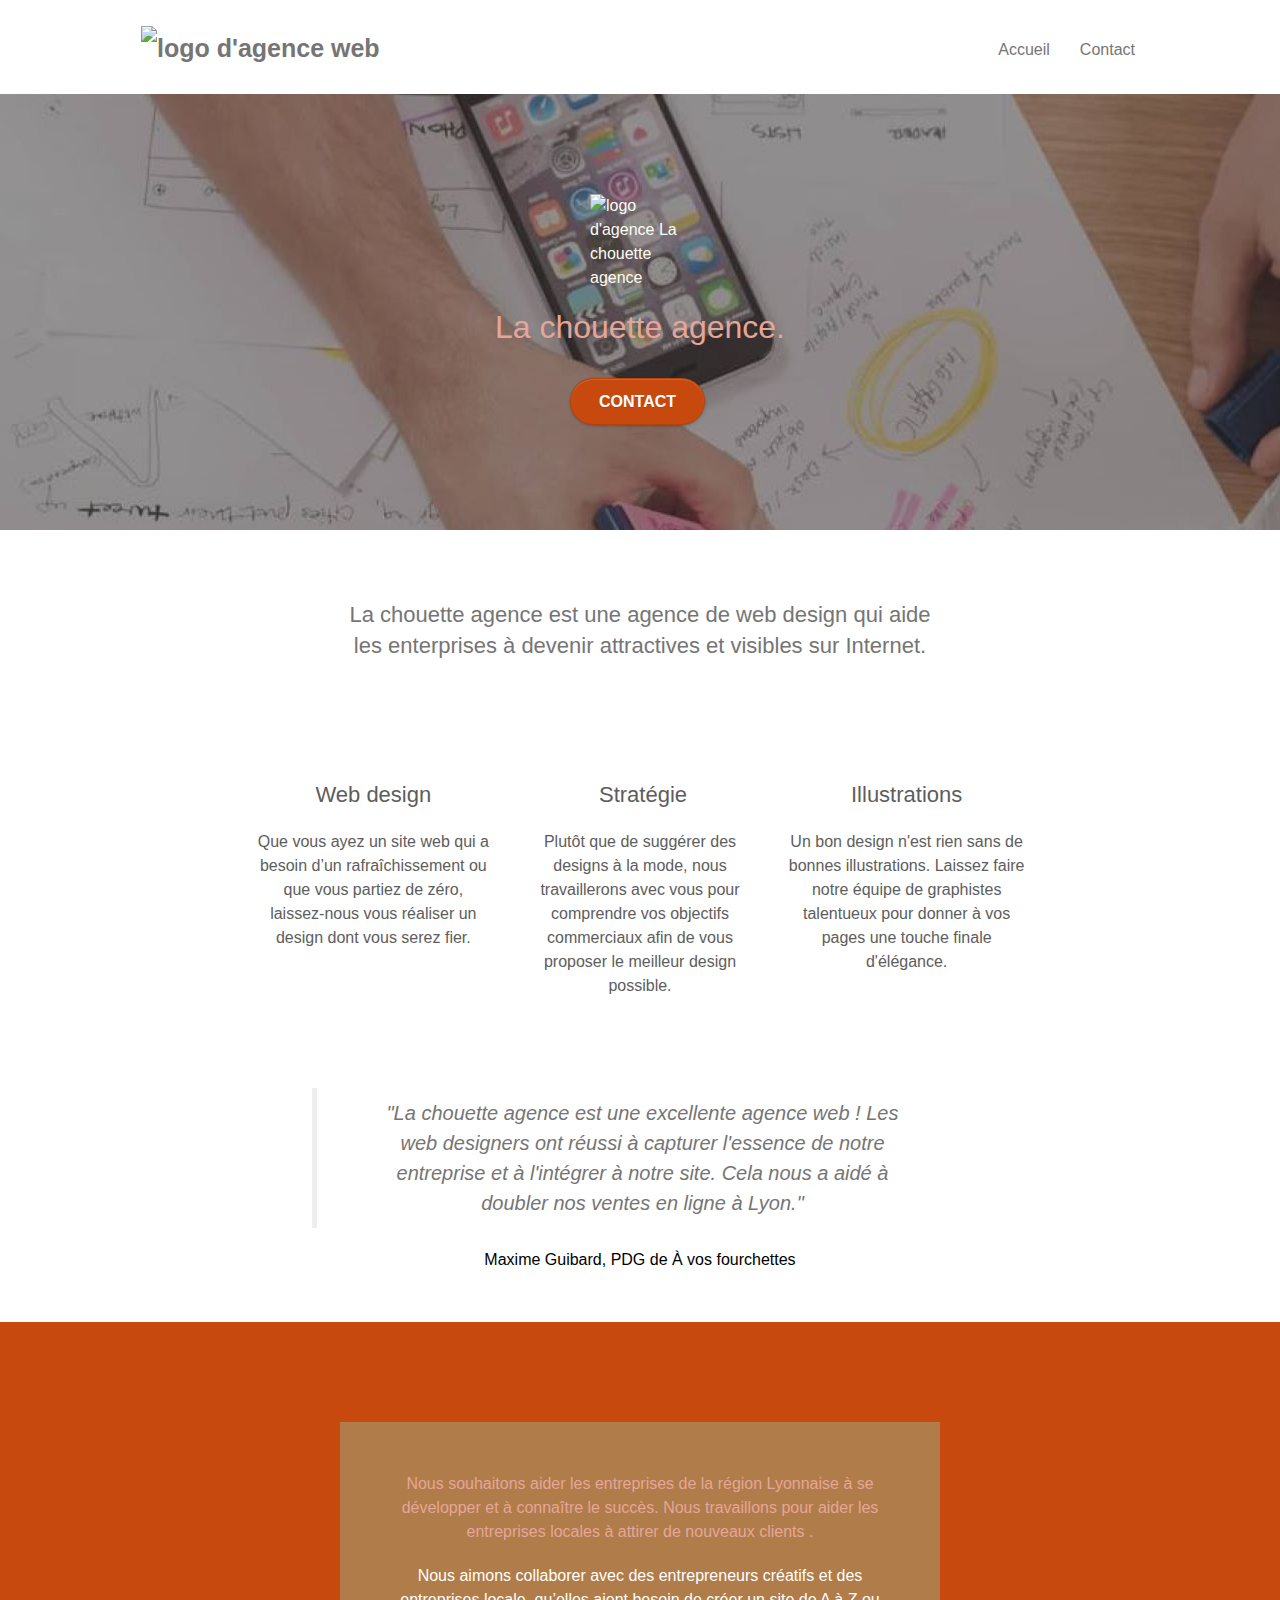
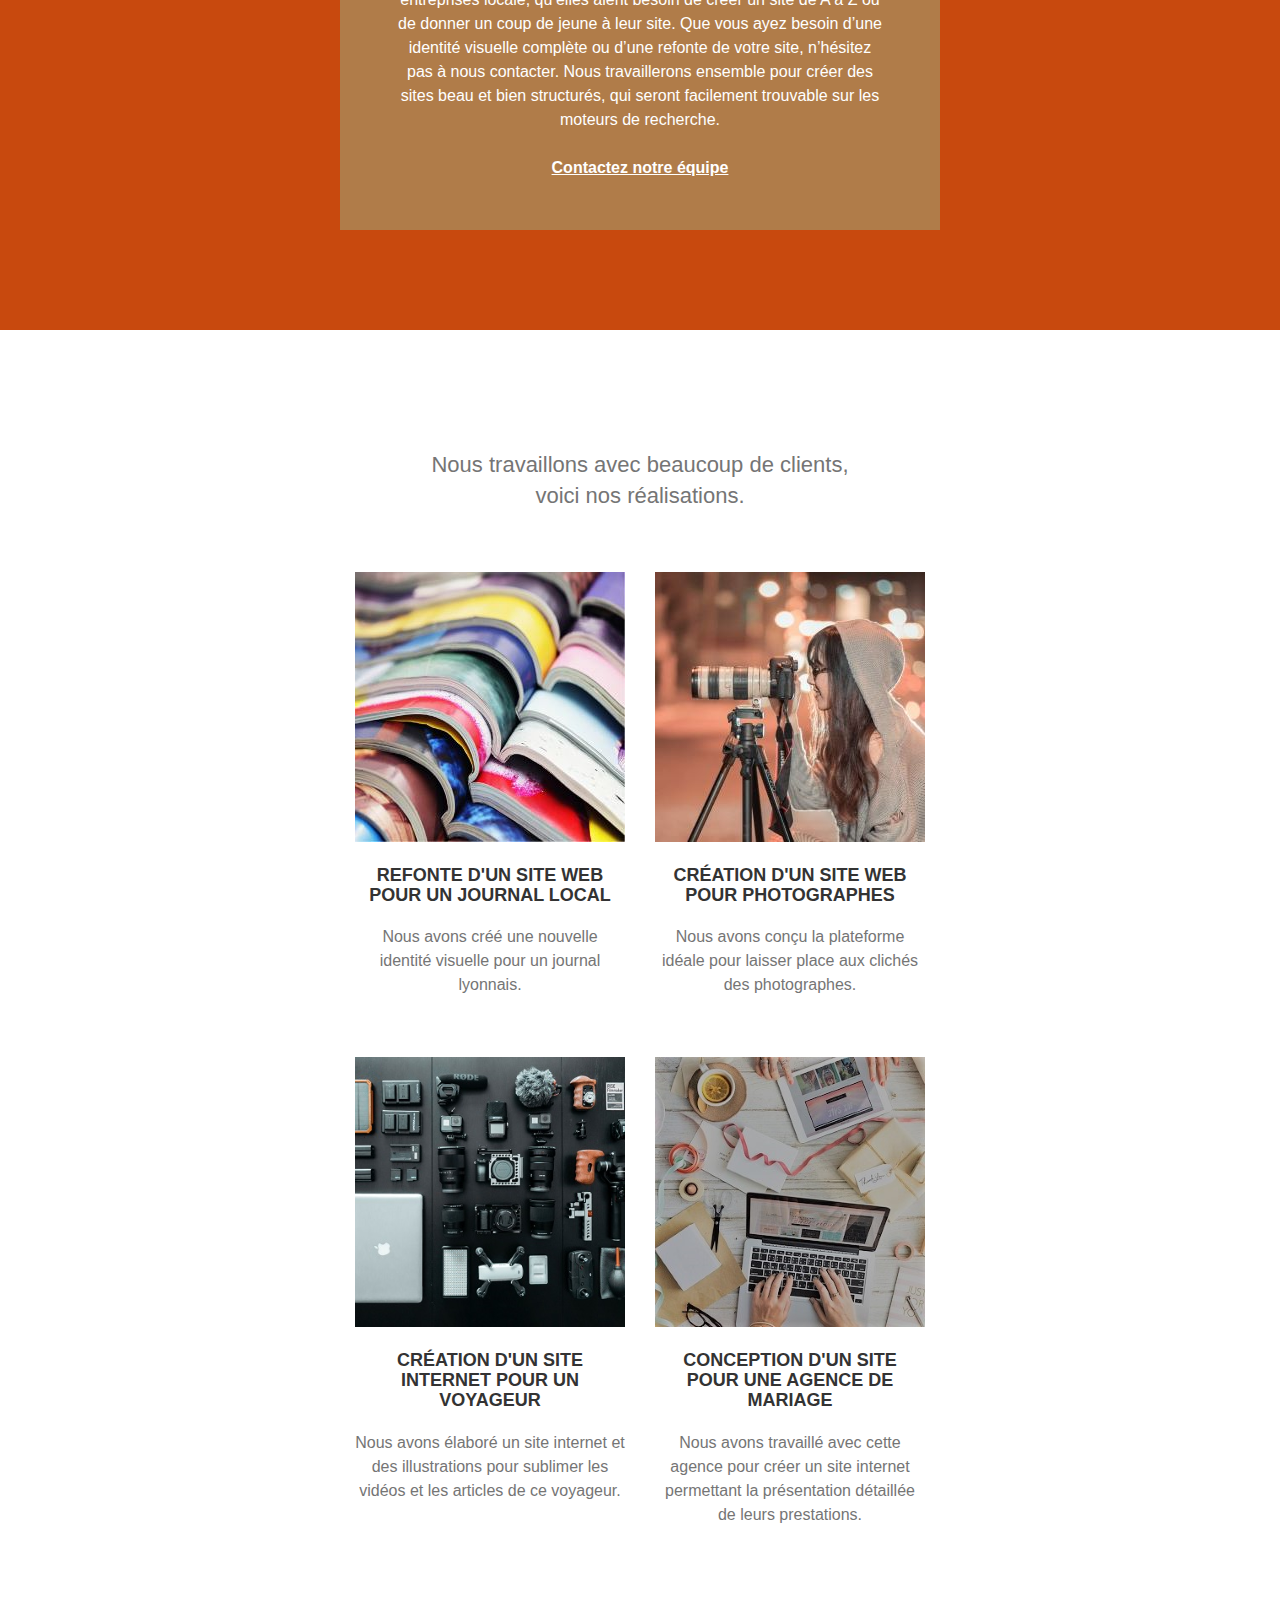
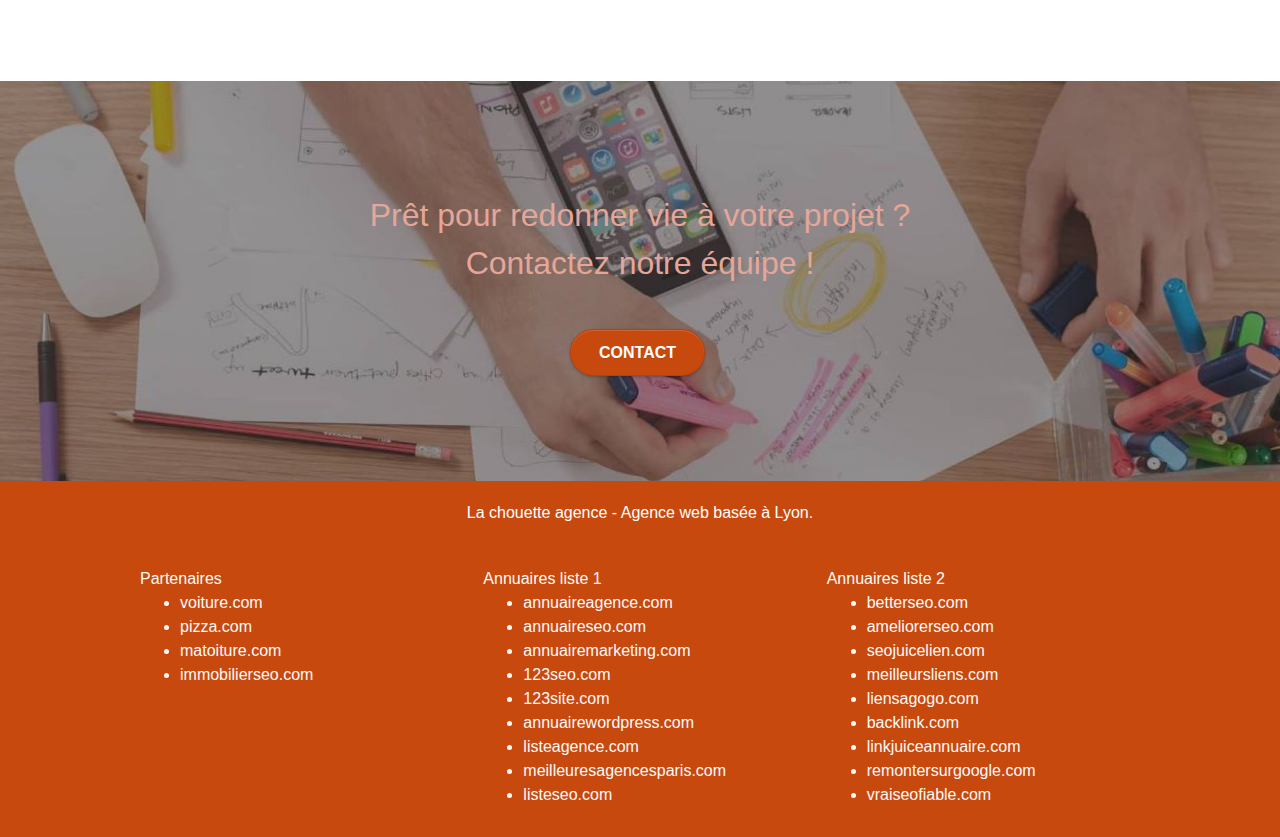
==== index.html @ 0abac4f8 "after modifications" ====
<!doctype html>
<html lang="fr">
<head>
    <meta charset="utf-8">
	<title>Agence web basée à Lyon - La chouette agence.</title>
    <meta name="description" content="La chouette agenceest une agence de web design qui aide les entreprises à devenir attractives et visibles sur Internet.">
	<meta name="robots" content="index,follow"> 
    <meta name="viewport" content="width=device-width, initial-scale=1.0, viewport-fit=cover">
    <link rel="shortcut icon" type="image/png" href="favicon.jpg">
    
	<link rel="stylesheet" type="text/css" href="./css/bootstrap.min.css">
	<link rel="stylesheet" type="text/css" href="style.css">
	<link rel="stylesheet" type="text/css" href="./css/font-awesome.min.css">
	<link rel="stylesheet" type="text/css" href="./css/et-line.min.css">
	
    
	

    <title>La chouette agence - Agence web basée à Lyon.</title>

    
<!-- Analytics -->
 
<!-- Analytics END -->
    
</head>
<body>
<!-- Principal conteneur -->
<div class="page-container">
    
<!-- bloc-0 -->
<div class="bloc bgc-white l-bloc " id="bloc-0">
	<header class="container bloc-sm">
		<nav class="navbar row">
			<div class="navbar-header">
								<a class="navbar-brand" href="index.html"><img src="img/la-chouette-agence.png" alt="logo d'agence web" height="40" /></a>
								<button id="nav-toggle" type="button" class="ui-navbar-toggle navbar-toggle" data-toggle="collapse" data-target=".navbar-1">
					<span class="sr-only">Toggle navigation</span><span class="icon-bar"></span><span class="icon-bar"></span><span class="icon-bar"></span>
				</button>
			</div>
			<div class="collapse navbar-collapse navbar-1 special-dropdown-nav">
				<ul class="site-navigation nav navbar-nav">
					<li>
						<a href="index.html">Accueil</a>
					</li>
					<li>
					</li>
					<li>
						<a href="contact.html">Contact </a>
					</li>
				</ul>
			</div>
		</nav>
	</header>
</div>
<!-- bloc-0 END -->

<!-- bloc-1-presentation -->
<main>
<section class="bloc bgc-dark-slate-blue bg-banniere d-bloc bg-t-edge bloc-bg-texture texture-paper b-parallax" id="bloc-1-hero">
	<div class="container bloc-lg">
		<div class="row tight-width-whitespace">
			<div class="col-sm-12">
				<img src="img/logo.png" class="center-block image-resize-mode" width="100" alt=" logo d'agence La chouette agence" />
				<h1 class="text-center hero-bloc-text tc-white ">
					La chouette agence.
				</h1>
				<div class="text-center">
					<a href="contact.html" class="btn btn-lg btn-clean btn-rd cta-hero btn-atomic-tangerine" id="cta-hero">Contact</a>
				</div>
			</div>
		</div>
	</div>
</section>
<!-- bloc-1-presentation END -->

<!-- bloc-2-services -->
<section class="bloc bgc-white l-bloc" id="bloc-2-services">
	<div class="container bloc-md">
		<div class="row">
			<div class="col-sm-12 text-center">
				<h2>La chouette agence est une agence de web design qui aide <br>
					les enterprises à devenir attractives et visibles sur Internet.</h2>
			</div>
		</div>
		<div class="row voffset-lg med-width-whitespace">
			<div class="col-sm-4">
				<div class="text-center">
					<span class="et-icon-browser sm-shadow icon-dark-slate-blue icons icon-lg"></span>
				</div>
				<h2 class="mg-md text-center grey-text">
					Web design
				</h2>
				<p class="text-center grey-text">
					Que vous ayez un site web qui a besoin d&rsquo;un rafraîchissement ou que vous partiez de zéro, laissez-nous vous réaliser un design dont vous serez fier.
				</p>
			</div>
			<div class="col-sm-4">
				<div class="text-center">
					<span class="et-icon-presentation sm-shadow icon-dark-slate-blue icons icon-lg"></span>
				</div>
				<h2 class="mg-md text-center grey-text">
					&nbsp;Stratégie
				</h2>
				<p class="text-center grey-text ">
					Plutôt que de suggérer des designs à la mode, nous travaillerons avec vous pour comprendre vos objectifs commerciaux afin de vous proposer le meilleur design possible.<br>
				</p>
			</div>
			<div class="col-sm-4">
				<div class="text-center">
					<span class="et-icon-edit sm-shadow icon-dark-slate-blue icons icon-lg"></span>
				</div>
				<h2 class="mg-md text-center grey-text">
					Illustrations
				</h2>
				<p class="text-center grey-text">
					Un bon design n'est rien sans de bonnes illustrations. Laissez faire notre équipe de graphistes talentueux pour donner à vos pages une touche finale d'élégance.
				</p>
			</div>
		</div>
		<div class="row voffset-lg voffset">
			<div class="col-xs-12 col-md-8 col-md-offset-2 text-center">
				<figure>
					<blockquote>
						<p class="quot-text"><i>"La chouette agence est une excellente agence web ! Les <br>
							 web designers ont réussi à capturer l'essence de notre <br> 
							 entreprise et à l'intégrer à notre site. Cela nous a aidé à <br>
							doubler nos ventes en ligne à Lyon."</i></p>
					</blockquote>
					<figcaption class="black-text">Maxime Guibard, PDG de À vos fourchettes</figcaption>
				</figure>

			</div>
		</div>
	</div>
</section>
<!-- bloc-2-services END -->

<!-- bloc-3-what-i-do -->
<section class="bloc tc-white bgc-atomic-tangerine bg-presentation d-bloc bloc-bg-texture texture-paper b-parallax" id="bloc-3-what-i-do">
	<div class="container bloc-lg">
		<div class="row tight-width-whitespace black-background">
			<div class="col-sm-12">
				<p class="mg-md text-center tc-white">
					Nous souhaitons aider les entreprises de la région Lyonnaise à se développer 
					et à connaître le succès. Nous travaillons pour aider les entreprises locales à attirer de nouveaux clients .<br>
				</p>
				<p class="text-center white">
					Nous aimons collaborer avec des entrepreneurs créatifs et des entreprises locale,
					 qu’elles aient besoin de créer un site de A à Z ou de donner un coup de 
					 jeune à leur site. Que vous ayez besoin d’une identité visuelle complète
					  ou d’une refonte de votre site, n’hésitez pas à nous contacter.
					   Nous travaillerons ensemble pour créer des sites beau et bien structurés,
					    qui seront facilement trouvable sur les moteurs de recherche. <br><br>
					<a class="ltc-white bold-link" href="contact.html">Contactez notre équipe</a><br>
				</p>
			</div>
		</div>
	</div>
</section>
<!-- bloc-3-what-i-do END -->

<!-- bloc-4-portfolio -->
<section class="bloc bgc-white bg-lines-h2-bg bg-repeat l-bloc" id="bloc-4-portfolio">
	<div class="container bloc-lg">
		<div class="row">
			<div class="col-sm-12 text-center">
				<h2>Nous travaillons avec beaucoup de clients, 
					<br> voici nos réalisations.</h2>
			</div>
		</div>
		<div class="row tight-width-whitespace portfolio-row">
			<div class="col-sm-6">
				<a href="#" data-lightbox="img/1.jpg" data-gallery-id="gallery-1" data-caption="Refonte d'un site web pour un journal local" data-frame="snapshot-lb"><img src="img/1.jpg" alt="refonte site web journal example" class="img-responsive portfolio-thumb" /></a>
				<h3 class="mg-md text-center">
					Refonte d'un site web pour un journal local
				</h3>
				<p class="text-center">
					Nous avons créé une nouvelle identité visuelle pour un journal lyonnais.
				</p>
			</div>
			<div class="col-sm-6">
				<a href="#" data-lightbox="img/2.jpg" data-gallery-id="gallery-1" data-caption="Création d'un site web pour photographes" data-frame="snapshot-lb"><img src="img/2.jpg" class="img-responsive portfolio-thumb" alt="Création d'un site web pour photographes - example" /></a>
				<h3 class="mg-md text-center">
					Création d'un site web pour photographes
				</h3>
				<p class="text-center">
					Nous avons conçu la plateforme idéale pour laisser place aux clichés des photographes.
				</p>
			</div>
		</div>
		<div class="row tight-width-whitespace portfolio-row">
			<div class="col-sm-6">
				<a href="#" data-lightbox="img/3.bmp" data-gallery-id="gallery-1" data-caption="Création d'un site internet pour un voyageur" data-frame="snapshot-lb"><img src="img/3.bmp" class="img-responsive portfolio-thumb" alt="Création d'un site web pour voyageur - example"/></a>
				<h3 class="mg-md text-center">
					Création d'un site internet pour un voyageur
				</h3>
				<p class="text-center">
					Nous avons élaboré un site internet et des illustrations pour sublimer les vidéos et les articles de ce voyageur.
				</p>
			</div>
			<div class="col-sm-6">
				<a href="#" data-lightbox="img/4.bmp" data-gallery-id="gallery-1" data-caption="Création d'un site web pour agence de mariage" data-frame="snapshot-lb"> <img src="img/4.bmp" class="img-responsive portfolio-thumb" alt="Création d'un site web pour agence de mariage - example"/></a>
				<h3 class="mg-md text-center">
					Conception d'un site pour une agence de mariage
				</h3>
				<p class="text-center">
					Nous avons travaillé avec cette agence pour créer un site internet permettant la présentation détaillée de leurs prestations.
				</p>
			</div>
		</div>
	</div>
</section>
<!-- bloc-4-portfolio END -->

<!-- bloc-5-cta -->
<section class="bloc bgc-dark-slate-blue bg-banniere d-bloc bloc-bg-texture texture-paper" id="bloc-5-cta">
	<div class="container bloc-lg">
		<div class="row">
			<p class="mg-md text-center tc-white contact-text">
				Prêt pour redonner vie à votre projet ?<br>Contactez notre équipe !
			</p>
			<div class="col-sm-12 text-center">
				<a href="contact.html" class="btn btn-atomic-tangerine btn-clean btn-rd btn-lg cta-hero">Contact</a>
			</div>
		</div>
	</div>
</section>
<!-- bloc-5-cta END -->
</main>
<!-- Footer - bloc-8 -->
<footer class="bloc bgc-atomic-tangerine d-bloc" id="bloc-8">
	<div class="container bloc-sm">
		<div class="row">
			<div class="col-sm-12">
				<p class="text-center white background-orange">
					La chouette agence - Agence web basée à Lyon.<br>
				</p>
				<div class="row row-no-gutters social">
					<div class="col-sm-3">
						<div class="text-center">
							<a class="social" href="index.html"><span class="fa fa-twitter icon-md"></span></a>
						</div>
					</div>
					<div class="col-sm-3">
						<div class="text-center">
							<a class="social" href="index.html"><span class="fa fa-facebook icon-md"></span></a>
						</div>
					</div>
					<div class="col-sm-3">
						<div class="text-center">
							<a class="social" href="index.html"><span class="fa fa-dribbble icon-md"></span></a>
						</div>
					</div>
					<div class="col-sm-3">
						<div class="text-center">
							<a class="social" href="index.html"><span class="fa fa-instagram icon-md"></span></a>
						</div>
					</div>
	
				</div>
				<div class="row">
					<div class="col-sm-4">
						Partenaires
							<ul>
								<li><a class="portfolio-links" href="voiture.com">voiture.com</a></li>
								<li><a class="portfolio-links" href="pizza.com">pizza.com</a></li>
								<li><a class="portfolio-links" href="matoiture.com">matoiture.com</a></li>
								<li><a class="portfolio-links" href="immobilierseo.com">immobilierseo.com</a></li>
							</ul>		
					</div>
					<div class="col-sm-4">
						Annuaires liste 1
						<ul >
							<li><a class="portfolio-links" href="annuaireagence.com">annuaireagence.com</a></li>
							<li><a class="portfolio-links" href="annuaireseo.com">annuaireseo.com</a></li>
							<li><a class="portfolio-links" href="annuairemarketing.com">annuairemarketing.com</a></li>
							<li><a class="portfolio-links" href="123seoture.com">123seo.com</a></li>
							<li><a class="portfolio-links" href="123site.com">123site.com</a></li>
							<li><a class="portfolio-links" href="annuairewordpress.com">annuairewordpress.com</a></li>
							<li><a class="portfolio-links" href="listeagence.com">listeagence.com</a></li>
							<li><a class="portfolio-links" href="meilleuresagencesparis.com">meilleuresagencesparis.com</a></li>
							<li><a class="portfolio-links" href="listeseo.com">listeseo.com</a></li>
						</ul>
					</div>
					<div class="col-sm-4">
						Annuaires liste 2
						<ul>
							<li><a class="portfolio-links" href="betterseo.com">betterseo.com</a></li>
							<li><a class="portfolio-links" href="ameliorerseo.com">ameliorerseo.com</a></li>
							<li><a class="portfolio-links" href="seojuicelien.com">seojuicelien.com</a></li>
							<li><a class="portfolio-links" href="meilleursliens.com">meilleursliens.com</a></li>
							<li><a class="portfolio-links" href="liensagogo.com">liensagogo.com</a></li>
							<li><a class="portfolio-links" href="backlink.com">backlink.com</a></li>
							<li><a class="portfolio-links" href="linkjuiceannuaire.com">linkjuiceannuaire.com</a></li>
							<li><a class="portfolio-links" href="remontersurgoogle.com">remontersurgoogle.com</a></li>
							<li><a class="portfolio-links" href="vraiseofiable.com">vraiseofiable.com</a></li>
						</ul>
					</div>
				</div>
			</div>
		</div>
	</div>
</footer>
<!-- Footer - bloc-8 END -->

</div>
<!-- Principal conteneur END -->
    
<script src="./js/jquery-2.1.0.js"></script>
	<script src="./js/bootstrap.js"></script>
	<script src="./js/blocs.js"></script>
	<script src="./js/jquery.touchSwipe.js" defer></script>
	<script src="./js/gmaps.js"></script>
</body>
</html>
---- style.css ----
body {
    margin: 0;
    padding: 0;
    font-size: 16px;
    line-height: 1.5;
    background: #FFF;
    overflow-x: hidden;
    -webkit-font-smoothing: antialiased;
    -moz-osx-font-smoothing: grayscale;
}

a,
button {
    transition: all .3s ease-in-out;
    outline: none!important;
    cursor: pointer;
}

a:hover {
    text-decoration: none;
    cursor: pointer;
}


#page-loading-blocs-notifaction {
    position: fixed;
    top: 0;
    bottom: 0;
    width: 100%;
    z-index: 100000;
    background: #FFFFFF url("img/pageload-spinner.gif") no-repeat center center;
}

.bloc {
    width: 100%;
    clear: both;
    background: 50% 50% no-repeat;
    padding: 0 50px;
    -webkit-background-size: cover;
    -moz-background-size: cover;
    -o-background-size: cover;
    background-size: cover;
    position: relative;
}

.bloc .container {
    padding-left: 0;
    padding-right: 0;
}

.bloc-lg {
    padding: 100px 50px;
}

.bloc-md {
    padding: 50px;
}

.bloc-sm {
    padding: 20px 50px;
}

.bg-center,
.bg-l-edge,
.bg-r-edge,
.bg-t-edge,
.bg-b-edge,
.bg-tl-edge,
.bg-bl-edge,
.bg-tr-edge,
.bg-br-edge,
.bg-repeat {
    -webkit-background-size: auto!important;
    -moz-background-size: auto!important;
    -o-background-size: auto!important;
    background-size: auto!important;
}

.bg-repeat {
    background: repeat;
}

.bg-t-edge {
    background: top no-repeat;
}

.bloc-bg-texture::before {
    content: "";
    background-size: 2px 2px;
    position: absolute;
    top: 0;
    bottom: 0;
    left: 0;
    right: 0;
}

.texture-paper::before {
    background: url("img/texture-paper.png");
    background-size: 280px 280px;
}

.b-parallax {
    background-attachment: fixed;
}

.d-bloc {
    color: rgb(252, 252, 244);
}

.d-bloc button:hover {
    color: rgba(255, 255, 255, .9);
}

.d-bloc .icon-round,
.d-bloc .icon-square,
.d-bloc .icon-rounded,
.d-bloc .icon-semi-rounded-a,
.d-bloc .icon-semi-rounded-b {
    border-color: rgba(255, 255, 255, .9);
}

.d-bloc .divider-h span {
    border-color: rgba(255, 255, 255, .2);
}

.d-bloc .a-btn,
.d-bloc .navbar a,
.d-bloc .navbar-brand,
.d-bloc a .icon-sm,
.d-bloc a .icon-md,
.d-bloc a .icon-lg,
.d-bloc a .icon-xl,
.d-bloc h1 a,
.d-bloc h2 a,
.d-bloc h3 a,
.d-bloc h4 a,
.d-bloc h5 a,
.d-bloc h6 a,
.d-bloc p a {
    color: rgba(255, 255, 255, .6);
}

.d-bloc .a-btn:hover,
.d-bloc .navbar a:hover,
.d-bloc .navbar-brand:hover,
.d-bloc a:hover .icon-sm,
.d-bloc a:hover .icon-md,
.d-bloc a:hover .icon-lg,
.d-bloc a:hover .icon-xl,
.d-bloc h1 a:hover,
.d-bloc h2 a:hover,
.d-bloc h3 a:hover,
.d-bloc h4 a:hover,
.d-bloc h5 a:hover,
.d-bloc h6 a:hover,
.d-bloc p a:hover {
    color: rgba(255, 255, 255, 1);
}

.d-bloc .navbar-toggle .icon-bar {
    background: rgba(255, 255, 255, 1);
}

.d-bloc .btn-wire,
.d-bloc .btn-wire:hover {
    color: rgba(255, 255, 255, 1);
    border-color: rgba(255, 255, 255, 1);
}

.d-bloc .panel {
    color: rgba(0, 0, 0, .5);
}

.d-bloc .panel button:hover {
    color: rgba(0, 0, 0, .7);
}

.d-bloc .panel icon {
    border-color: rgba(0, 0, 0, .7);
}

.d-bloc .panel .divider-h span {
    border-color: rgba(0, 0, 0, .1);
}

.d-bloc .panel .a-btn {
    color: rgba(0, 0, 0, .6);
}

.d-bloc .panel .a-btn:hover {
    color: rgba(0, 0, 0, 1);
}

.d-bloc .panel .btn-wire,
.d-bloc .panel .btn-wire:hover {
    color: rgba(0, 0, 0, .7);
    border-color: rgba(0, 0, 0, .3);
}

.d-bloc .panel,
.l-bloc {
    color: rgba(0, 0, 0, .5);
}

.d-bloc .panel button:hover,
.l-bloc button:hover {
    color: rgba(0, 0, 0, .7);
}

.l-bloc .icon-round,
.l-bloc .icon-square,
.l-bloc .icon-rounded,
.l-bloc .icon-semi-rounded-a,
.l-bloc .icon-semi-rounded-b {
    border-color: rgba(0, 0, 0, .7);
}

.d-bloc .panel .divider-h span,
.l-bloc .divider-h span {
    border-color: rgba(0, 0, 0, .1);
}

.d-bloc .panel .a-btn,
.l-bloc .a-btn,
.l-bloc .navbar a,
.l-bloc .navbar-brand,
.l-bloc a .icon-sm,
.l-bloc a .icon-md,
.l-bloc a .icon-lg,
.l-bloc a .icon-xl,
.l-bloc h1 a,
.l-bloc h2 a,
.l-bloc h3 a,
.l-bloc h4 a,
.l-bloc h5 a,
.l-bloc h6 a,
.l-bloc p a {
    color: rgba(0, 0, 0, .6);
}

.d-bloc .panel .a-btn:hover,
.l-bloc .a-btn:hover,
.l-bloc .navbar a:hover,
.l-bloc .navbar-brand:hover,
.l-bloc a:hover .icon-sm,
.l-bloc a:hover .icon-md,
.l-bloc a:hover .icon-lg,
.l-bloc a:hover .icon-xl,
.l-bloc h1 a:hover,
.l-bloc h2 a:hover,
.l-bloc h3 a:hover,
.l-bloc h4 a:hover,
.l-bloc h5 a:hover,
.l-bloc h6 a:hover,
.l-bloc p a:hover {
    color: rgba(0, 0, 0, 1);
}

.l-bloc .navbar-toggle .icon-bar {
    color: rgba(0, 0, 0, .6);
}

.d-bloc .panel .btn-wire,
.d-bloc .panel .btn-wire:hover,
.l-bloc .btn-wire,
.l-bloc .btn-wire:hover {
    color: rgba(0, 0, 0, .7);
    border-color: rgba(0, 0, 0, .3);
}

.voffset {
    margin-top: 30px;
}

.voffset-lg {
    margin-top: 80px;
}

.row-no-gutters {
    margin-right: 0;
    margin-left: 0;
}

.row.row-no-gutters > [class^="col-"],
.row.row-no-gutters > [class*=" col-"] {
    padding-right: 0;
    padding-left: 0;
}

#bloc-1-hero h1 {
    font-size: 32px;
}

.navbar {
    margin-bottom: 0;
    z-index: 1;
}

.navbar-brand {
    height: auto;
    padding: 3px 15px;
    font-size: 25px;
    font-weight: normal;
    font-weight: 600;
    line-height: 44px;
}

.navbar-brand img {
    max-height: 200px;
    margin: 0 5px 0 0;
    display: inline;
}

.navbar-brand img[src$=svg] {
    min-width: 100px;
}

.nav-center .navbar-brand img {
    margin: 0;
}

.navbar .nav {
    padding-top: 2px;
    margin-right: -16px;
    float: right;
    z-index: 1;
}

.nav > li {
    float: left;
    margin-top: 4px;
    font-size: 16px;
}

.navbar-nav .open .dropdown-menu > li > a {
    text-align: inherit;
}

.nav > li a:hover,
.nav > li a:focus {
    background: transparent;
}

.navbar-toggle {
    margin: 10px 10px 0 0;
    border: 0px;
}

.navbar-toggle:hover {
    background: transparent!important;
}

.navbar-toggle .icon-bar {
    background-color: rgba(0, 0, 0, .5);
    width: 26px;
}

.nav-invert .navbar .nav {
    float: left;
}

.nav-invert .navbar-header,
.nav-invert .navbar-brand {
    float: right;
    position: relative;
    z-index: 2;
}

@media (min-width: 768px) {
    .site-navigation {
        position: absolute;
        top: 50%;
        right: 20px;
        transform: translate(0, -50%);
        -webkit-transform: translateY(-50%);
    }
    .nav > li .dropdown-menu a,
    .nav > li .dropdown-menu a:hover {
        color: #484848;
    }
    .nav-invert .site-navigation {
        left: 0;
        right: 0;
    }
    .nav-center {
        text-align: center;
    }
    .nav-center .navbar-header {
        width: 100%;
    }
    .nav-center .navbar-header,
    .nav-center .navbar-brand,
    .nav-center .nav > li {
        float: none;
        display: inline-block;
    }
    .nav-center .site-navigation {
        position: relative;
        width: 100%;
        right: 0;
        margin-right: 0px;
        margin-top: 20px;
    }
    .nav-center.mini-nav .navbar-toggle {
        float: none;
        margin: 10px auto 0;
    }
}

.nav > li > .dropdown a {
    background: none!important;
    display: block;
    padding: 14px 15px;
}

nav .caret {
    margin: 0 5px;
}

.dropdown-menu .dropdown-menu {
    top: -8px;
    left: 100%;
}

.dropdown-menu .dropmenu-flow-right {
    top: 100%;
    left: 0;
    margin-left: -1px;
    border-top-left-radius: 0;
    border-top-right-radius: 0;
}

.dropdown-menu .dropdown span {
    border: 4px solid black;
    border-top-color: transparent;
    border-right-color: transparent;
    border-bottom-color: transparent;
    margin: 6px -5px 0 0!important;
    float: right;
}

.mg-md {
    margin-top: 10px;
    margin-bottom: 20px;
}

.mg-lg {
    margin-top: 10px;
    margin-bottom: 40px;
}

.btn {
    margin: 0 5px 5px 0;
}

.btn.pull-right {
    margin: 0 0 5px 5px;
}

.btn-d,
.btn-d:hover,
.btn-d:focus {
    color: #FFF;
    background: rgba(0, 0, 0, .3);
}

button {
    outline: none!important;
}

.btn-rd {
    border-radius: 40px;
}

.btn-clean {
    border: 1px solid rgba(0, 0, 0, .08);
    border-bottom-color: rgba(0, 0, 0, .1);
    text-shadow: 0 1px 0 rgba(0, 0, 1, .1);
    box-shadow: 0 1px 3px rgba(0, 0, 1, .25), inset 0 1px 0 0 rgba(255, 255, 255, .15);
}

.icon-md {
    font-size: 30px!important;
}

.icon-lg {
    font-size: 60px!important;
}

.sm-shadow {
    text-shadow: 0 1px 2px rgba(0, 0, 0, .3);
}

.panel-sq,
.panel-sq .panel-heading,
.panel-sq .panel-footer {
    border-radius: 0;
}

.panel-rd {
    border-radius: 30px;
}

.panel-rd .panel-heading {
    border-radius: 29px 29px 0 0;
}

.panel-rd .panel-footer {
    border-radius: 0 0 29px 29px;
}

.form-control {
    border-color: rgba(0, 0, 0, .1);
    box-shadow: none;
}

.scrollToTop {
    width: 40px;
    height: 40px;
    position: fixed;
    bottom: 20px;
    right: 20px;
    opacity: 0;
    z-index: 500;
    transition: all .3s ease-in-out;
}

.scrollToTop span {
    margin-top: 6px;
}

.showScrollTop {
    font-size: 14px;
    opacity: 1;
}

a[data-lightbox] {
    position: relative;
    display: block;
    text-align: center;
}

a[data-lightbox]:hover::before {
    content: "+";
    font-family: "HelveticaNeue-Light", "Helvetica Neue Light", "Helvetica Neue", Helvetica, Arial;
    font-size: 32px;
    width: 50px;
    height: 50px;
    margin-left: -25px;
    border-radius: 50%;
    background: rgba(0, 0, 0, .6);
    color: #FFF;
    font-weight: 100;
    z-index: 1;
    position: absolute;
    top: 50%;
    transform: translateY(-50%);
    -webkit-transform: translateY(-50%);
}

a[data-lightbox]:hover img {
    opacity: 0.6;
    -webkit-animation-fill-mode: none;
    animation-fill-mode: none;
}

#lightbox-modal {
    display: flex;
    align-items: center;
}

#lightbox-modal .modal-dialog {
    width: 90%;
    max-width: 900px;
    margin: 0 auto 0;
}

#lightbox-modal .modal-dialog img {
    max-height: 90vh;
    margin: 0 auto;
}

.lightbox-caption {
    padding: 20px;
    color: #FFF;
    background: rgba(0, 0, 0, .5);
    position: absolute;
    left: 15px;
    right: 15px;
    bottom: 5px;
}

.close-lightbox {
    color: #FFF;
    font-size: 30px;
    position: absolute;
    top: 20px;
    right: 20px;
    z-index: 20;
    background: rgba(0, 0, 0, .5);
    border: none;
    line-height: 30px;
    padding: 0 9px 5px;
    opacity: 0.3;
}

.close-lightbox:hover,
.next-lightbox:hover,
.prev-lightbox:hover {
    opacity: 1.0;
    color: #FFF;
}

.next-lightbox,
.prev-lightbox {
    font-size: 20px;
    color: rgba(255, 255, 255, .9);
    background: rgba(0, 0, 0, .5);
    transition: all .2s ease-in-out;
    position: absolute;
    top: 45%;
    z-index: 1;
    opacity: 0.4;
}

.next-lightbox {
    padding: 6px 8px 1px 13px;
    right: 25px;
}

.prev-lightbox {
    padding: 6px 13px 1px 10px;
    left: 25px;
}

.snapshot-lb .modal-body {
    padding-bottom: 45px;
}

.snapshot-lb .lightbox-caption {
    padding: 0;
    color: rgba(0, 0, 0, .5);
    background: none;
}
.portfolio-links{
    color: #FAFAFA!important;
}

h1,
h2,
h3,
h4,
h5,
h6,
p,
label,
.btn,
a {
    font-family: "helvetica";
    font-weight: 400;
    color: #757575!important;
}

.container {
    max-width: 1000px;
}

.hero-bloc-text {
    font-size: 38px;
}

.hero-bloc-text-sub {
    font-size: 36px;
}

.statement-bloc-text {
    line-height: 26px;
    font-style: italic;
    font-size: 20px;
    text-align: center;
    font-weight: lighter;
    max-width: 520px;
    margin: auto auto auto auto;
}

p {
    font-size: 16px;
}

.tight-width-whitespace {
    max-width: 600px;
    margin: auto auto auto auto;
}

.h1 {
    font-size: 20px;
    font-family: "Open Sans";
}

.cta-hero {
    margin-top: 22px;
    color: #FFFFFF!important;
    text-transform: uppercase;
    padding: 12px 28px 12px 28px;
    font-size: 16px;
    font-weight: 700;
}

.social {
    max-width: 400px;
    margin: auto auto auto auto;
}

h2 {
    font-size: 22px;
    line-height: 1.4em;
}

h3 {
    font-size: 18px;
    text-transform: uppercase;
    font-weight: 700;
    color: #333333!important;
}

.med-width-whitespace {
    max-width: 800px;
    margin: auto auto auto auto;
    box-shadow: 0px 0px 0px #000000;
}

h1 {
    color: #333333!important;
}

h4 {
    color: #333333!important;
}

.icons {
    margin-bottom: 14px;
    margin-top: 24px;
}

.white {
    color: #FFFFFF!important;
}

.portfolio-thumb {
    margin-bottom: 24px;
}

.portfolio-row {
    margin-bottom: 44px;
    margin-top: 50px;
}

.avatar {
    box-shadow: 0px 4px 9px rgba(0, 0, 0, 0.3);
}

.black-background {
    background-color: rgba(165, 147, 99, 0.7);
    padding: 40px 40px 40px 40px;
}

.bold-link {
    font-weight: 900;
    text-decoration: underline!important;
}

.bgc-white {
    background-color: #FFFFFF;
}

.bgc-dark-slate-blue {
    background-color: #364577;
}

.bgc-atomic-tangerine {
    background-color: #C8490E;
}

.tc-white {
    color: #E5A69A!important;
}
.grey-text {
    color: #5D5D5D!important;
}
.background-orange {
    background-color:#C8490E;
}

.btn-atomic-tangerine {
    background: #C8490E;
    color: #FFFFFF!important;
}

.btn-atomic-tangerine:hover {
    background: #AC613E!important;
    color: #FFFFFF!important;
}

.ltc-white {
    color: #FFFFFF!important;
}

.ltc-white:hover {
    color: #cccccc!important;
}

.ltc-atomic-tangerine {
    color: #F3976C!important;
}
.contact-color{
    color:#EECFB9!important;
}
.ltc-atomic-tangerine:hover {
    color: #c27956!important;
}

.icon-dark-slate-blue {
    color: #364577!important;
    border-color: #364577!important;
}

.bg-dots-bg {
    background-image: url("img/dots-bg.png");
}

.bg-lines-h2-bg {
    background-image: url("img/lines-h2-bg.png");
}

.bg-banniere {
    background-image: url("img/la-chouette-agence-banniere.jpg");
}

.bg-presentation {
    background-image: url("img/image-de-presentation.jpg");
}

@media (max-width: 1024px) {
    .bloc {
        padding-left: 20px;
        padding-right: 20px;
    }
    .bloc.full-width-bloc,
    .bloc-tile-2.full-width-bloc .container,
    .bloc-tile-3.full-width-bloc .container,
    .bloc-tile-4.full-width-bloc .container {
        padding-left: 0;
        padding-right: 0;
    }
}



@media (max-width: 992px) and (min-width: 768px) {
    .navbar .nav {
        max-width: 80%
    }
    .nav-center.navbar .nav {
        max-width: 100%
    }
}

@media only screen and (min-device-width: 768px) and (max-device-width: 1024px) and (orientation: landscape) {
    .b-parallax {
        background-attachment: scroll;
    }
}

@media only screen and (min-device-width: 1024px) and (max-device-width: 1366px) and (-webkit-min-device-pixel-ratio: 1.5) {
    .b-parallax {
        background-attachment: scroll;
    }
}

@media (max-width: 991px) {
    .container {
        width: 100%;
    }
    .b-parallax {
        background-attachment: scroll;
    }
    .page-container,
    #hero-bloc {
        overflow-x: hidden;
        position: relative;
    }
    .bloc {
        padding-left: constant(safe-area-inset-left);
        padding-right: constant(safe-area-inset-right);
    }
    .bloc-group,
    .bloc-group .bloc {
        display: block;
        width: 100%;
    }
    .bloc-fill-screen .fill-bloc-top-edge,
    .bloc-fill-screen .fill-bloc-bottom-edge {
        padding: 0 20px;
        padding-left: constant(safe-area-inset-left);
        padding-right: constant(safe-area-inset-right);
    }
}

@media (max-width: 767px) {
    .page-container {
        overflow-x: hidden;
        position: relative;
    }
    h1,
    h2,
    h3,
    h4,
    h5,
    h6,
    p,
    #disqus_thread {
        padding-left: 10px!important;
        padding-right: 10px!important;
    }
    .b-parallax {
        background-attachment: scroll;
    }
    .navbar .nav {
        padding-top: 0;
        border-top: 1px solid rgba(0, 0, 0, .2);
        float: none!important;
    }
    .navbar.row {
        margin-left: 0;
        margin-right: 0;
    }
    .site-navigation {
        position: inherit;
        transform: none;
        -webkit-transform: none;
        -ms-transform: none;
    }
    .nav > li {
        margin-top: 0;
        border-bottom: 1px solid rgba(0, 0, 0, .1);
        background: rgba(0, 0, 0, .05);
        text-align: left;
        padding-left: 15px;
        width: 100%;
    }
    .nav > li:hover {
        background: rgba(0, 0, 0, .08);
    }
    .dropdown .dropdown a .caret {
        float: none;
        margin: 5px 0 0 10px!important;
        border: 4px solid black;
        border-bottom-color: transparent;
        border-right-color: transparent;
        border-left-color: transparent;
    }
    #hero-bloc .navbar .nav {
        background: rgba(0, 0, 0, .8);
    }
    #hero-bloc .navbar .nav a {
        color: rgba(255, 255, 255, .6);
    }
    .hero {
        padding: 50px 0;
    }
    .hero-nav {
        left: -1px;
        right: -1px;
    }
    .navbar-collapse {
        padding: 0;
        overflow-x: hidden;
        -webkit-box-shadow: none;
        box-shadow: none;
    }
    .navbar-brand img {
        max-height: 40px;
        width: auto;
    }
    .nav-invert .navbar-header {
        float: none;
        width: 100%;
    }
    .nav-invert .navbar-toggle {
        float: left;
        margin-left: 10px;
    }
    .bloc {
        padding-left: 0;
        padding-right: 0;
    }
    .bloc-xxl,
    .bloc-xl,
    .bloc-lg {
        padding: 40px 0;
    }
    .bloc-sm,
    .bloc-md {
        padding-left: 0;
        padding-right: 0;
    }
    .bloc-tile-2 .container,
    .bloc-tile-3 .container,
    .bloc-tile-4 .container,
    .bloc-fill-screen .fill-bloc-top-edge,
    .bloc-fill-screen .fill-bloc-bottom-edge {
        padding-left: 0;
        padding-right: 0;
    }
    .a-block {
        padding: 0 10px;
    }
    .btn-dwn {
        display: none;
    }
    .voffset {
        margin-top: 5px;
    }
    .voffset-md {
        margin-top: 20px;
    }
    .voffset-lg {
        margin-top: 30px;
    }
    form {
        padding: 5px;
    }
    .close-lightbox {
        display: inline-block;
    }
    .blocsapp-device-iphone5 {
        background-size: 216px 425px;
        padding-top: 60px;
        width: 216px;
        height: 425px;
    }
    .blocsapp-device-iphone5 img {
        width: 180px;
        height: 320px;
    }
}
.quot-text {
    font-size: 20px;
    font-weight: 500;
}
.contact-text {
    font-size: 32px;
}

.black-text {
    color: #000000;
}

@media (max-width: 400px) {
    .bloc {
        padding-left: 0;
        padding-right: 0;
    }
}

@media (max-width: 767px) {
    .bloc-mob-center-text {
        text-align: center;
    }
}
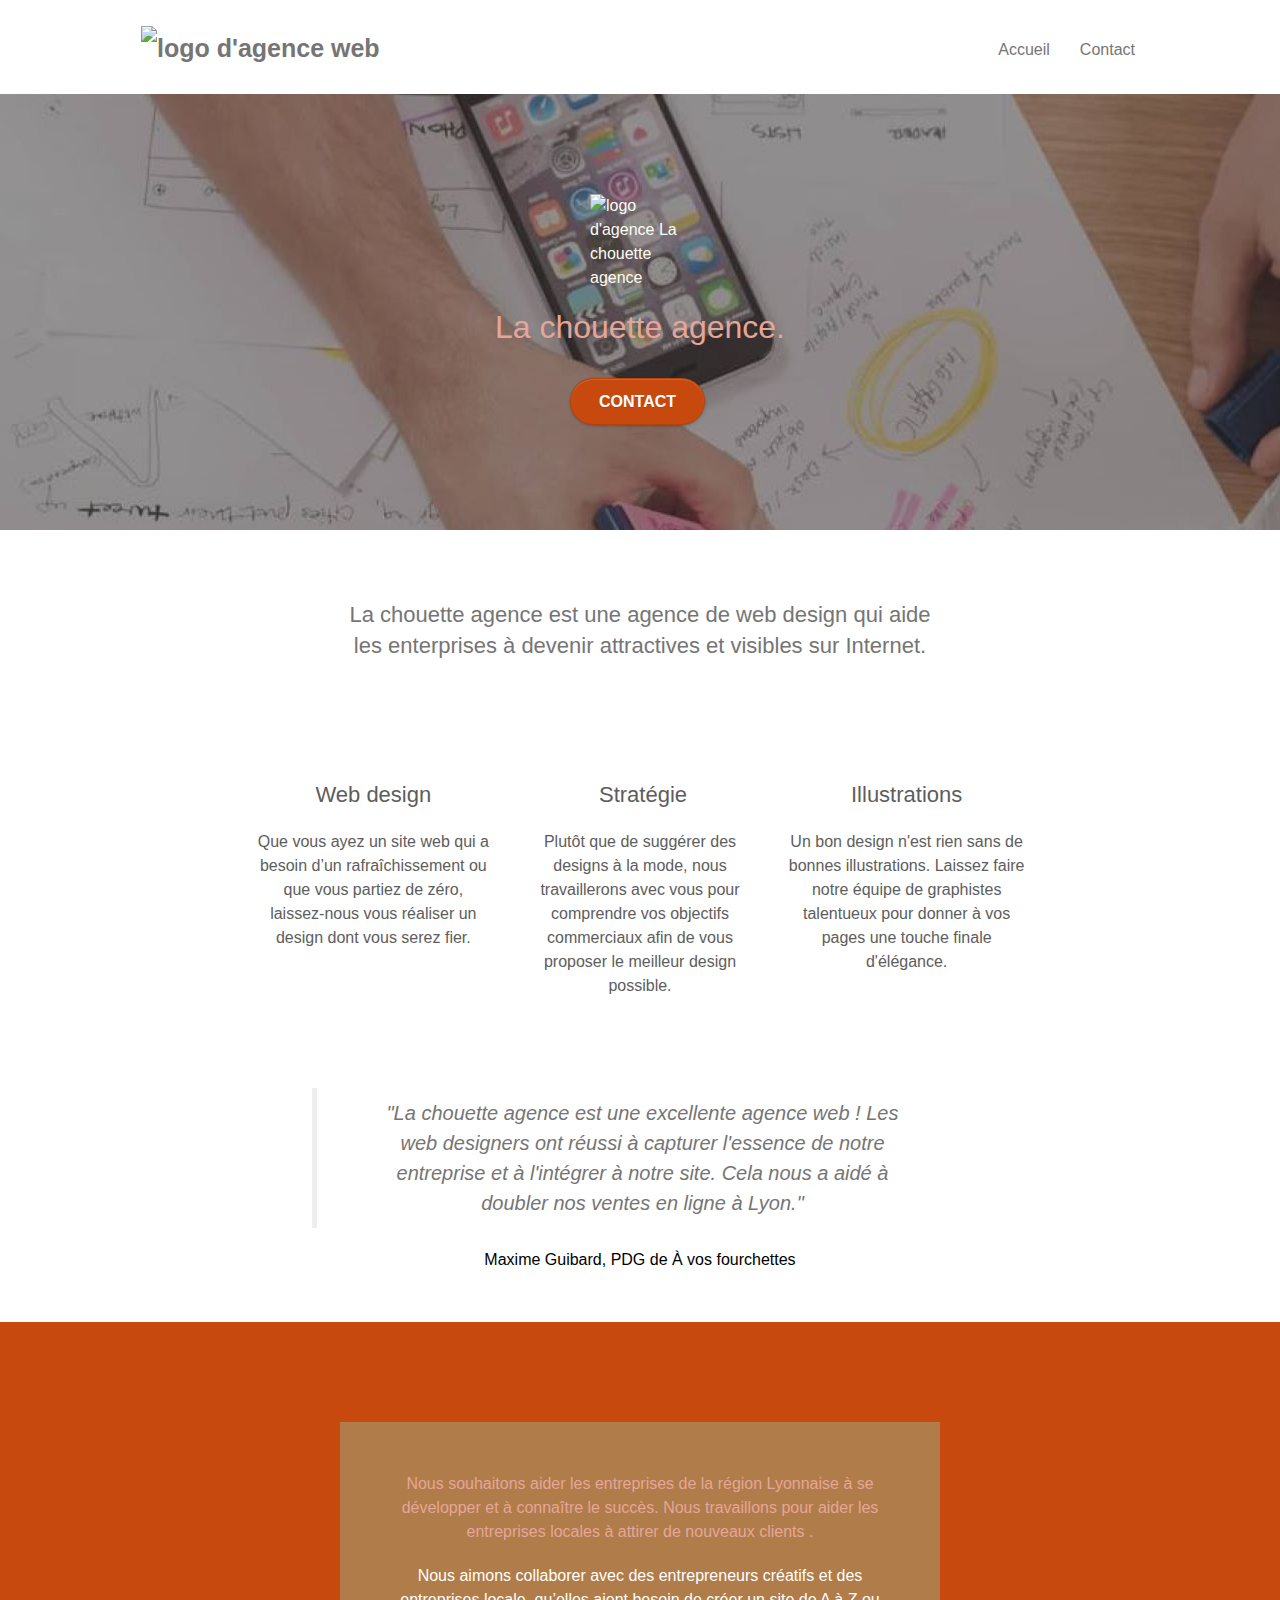
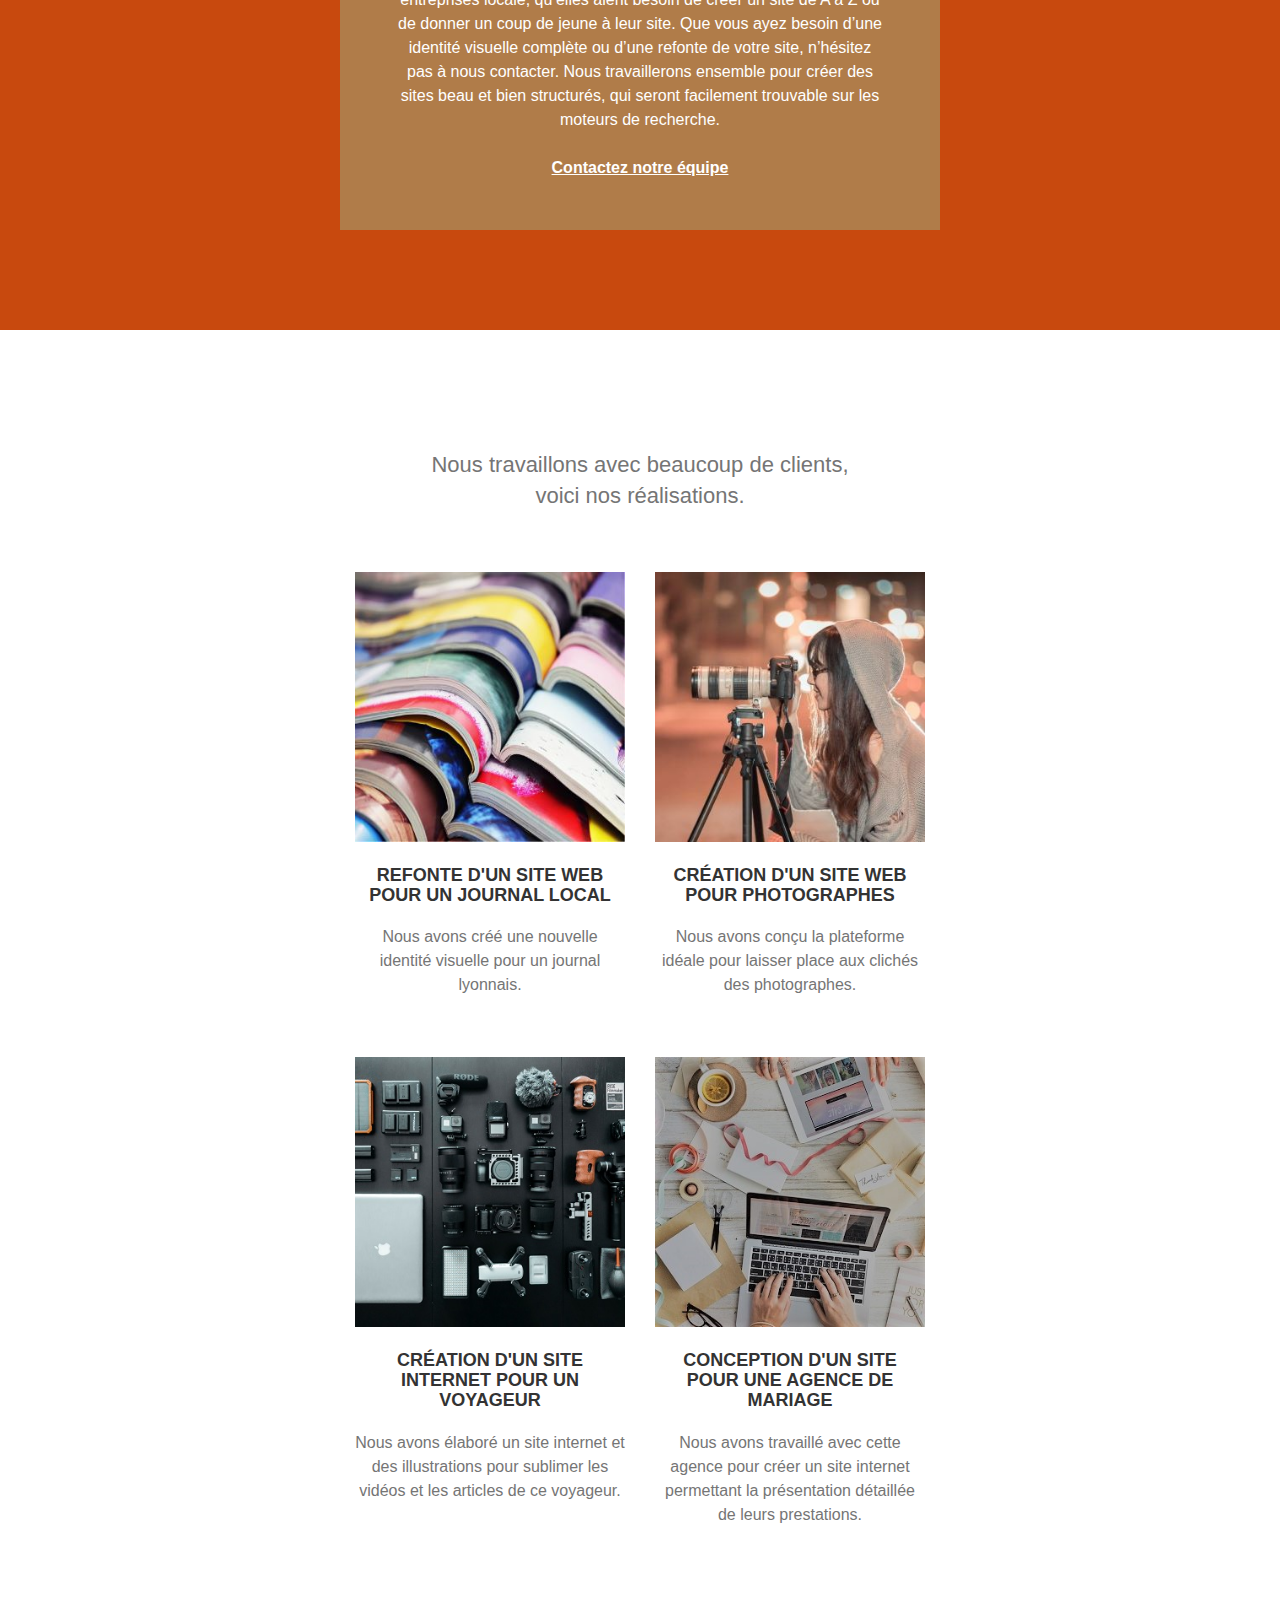
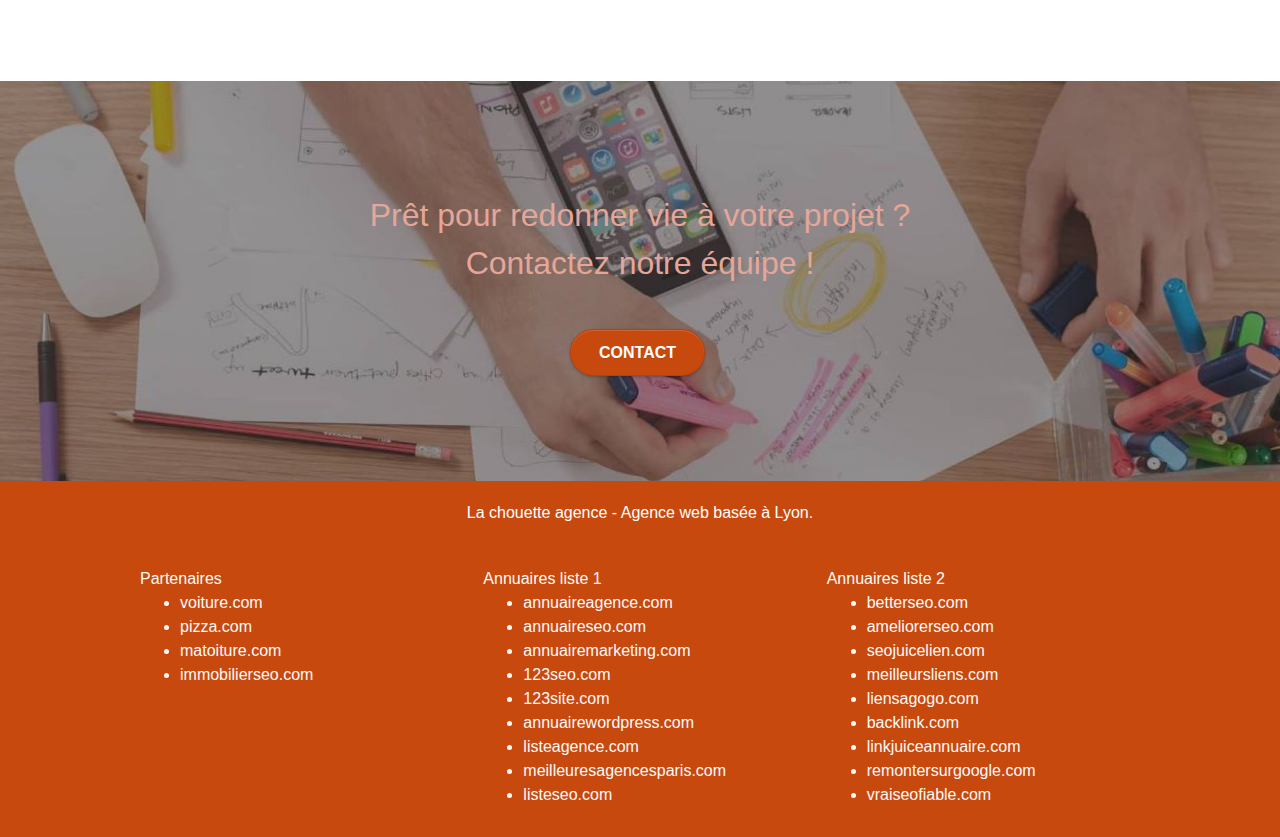
==== commit 01d6393a: "las modifications" ====
--- a/index.html
+++ b/index.html
@@ -2,21 +2,23 @@
 <html lang="fr">
 <head>
     <meta charset="utf-8">
-	<title>Agence web basée à Lyon - La chouette agence.</title>
-    <meta name="description" content="La chouette agenceest une agence de web design qui aide les entreprises à devenir attractives et visibles sur Internet.">
+	<title>Entreprise webdesign à Lyon - La chouette agence.</title>
+    <meta name="description" content="Entreprise webdesign basée à 
+	Lyon est une agence de web design qui aide les entreprises 
+	à devenir attractives et visibles sur Internet.">
 	<meta name="robots" content="index,follow"> 
     <meta name="viewport" content="width=device-width, initial-scale=1.0, viewport-fit=cover">
     <link rel="shortcut icon" type="image/png" href="favicon.jpg">
     
 	<link rel="stylesheet" type="text/css" href="./css/bootstrap.min.css">
-	<link rel="stylesheet" type="text/css" href="style.css">
+	<link rel="stylesheet" type="text/css" href="style-min.css">
 	<link rel="stylesheet" type="text/css" href="./css/font-awesome.min.css">
 	<link rel="stylesheet" type="text/css" href="./css/et-line.min.css">
 	
     
 	
 
-    <title>La chouette agence - Agence web basée à Lyon.</title>
+    <title>La chouette agence - Entreprise webdesign basée à Lyon.</title>
 
     
 <!-- Analytics -->
@@ -33,20 +35,20 @@
 	<header class="container bloc-sm">
 		<nav class="navbar row">
 			<div class="navbar-header">
-								<a class="navbar-brand" href="index.html"><img src="img/la-chouette-agence.png" alt="logo d'agence web" height="40" /></a>
-								<button id="nav-toggle" type="button" class="ui-navbar-toggle navbar-toggle" data-toggle="collapse" data-target=".navbar-1">
+								<a class="navbar-brand" href="index.html"><img tabindex="0" src="img/la-chouette-agence.png" alt="logo d'agence web" height="40" /></a>
+								<button tabindex="0" id="nav-toggle" type="button" class="ui-navbar-toggle navbar-toggle" data-toggle="collapse" data-target=".navbar-1">
 					<span class="sr-only">Toggle navigation</span><span class="icon-bar"></span><span class="icon-bar"></span><span class="icon-bar"></span>
 				</button>
 			</div>
 			<div class="collapse navbar-collapse navbar-1 special-dropdown-nav">
 				<ul class="site-navigation nav navbar-nav">
-					<li>
-						<a href="index.html">Accueil</a>
+					<li tabindex="0">
+						<a tabindex="0" href="index.html">Accueil</a>
 					</li>
 					<li>
 					</li>
-					<li>
-						<a href="contact.html">Contact </a>
+					<li tabindex="0">
+						<a tabindex="0" href="contact.html">Contact </a>
 					</li>
 				</ul>
 			</div>
@@ -61,12 +63,12 @@
 	<div class="container bloc-lg">
 		<div class="row tight-width-whitespace">
 			<div class="col-sm-12">
-				<img src="img/logo.png" class="center-block image-resize-mode" width="100" alt=" logo d'agence La chouette agence" />
+				<img tabindex="0" src="img/logo.png" class="center-block image-resize-mode" width="100" alt=" logo d'agence La chouette agence" />
 				<h1 class="text-center hero-bloc-text tc-white ">
 					La chouette agence.
 				</h1>
 				<div class="text-center">
-					<a href="contact.html" class="btn btn-lg btn-clean btn-rd cta-hero btn-atomic-tangerine" id="cta-hero">Contact</a>
+					<a tabindex="0" href="contact.html" class="btn btn-lg btn-clean btn-rd cta-hero btn-atomic-tangerine" id="cta-hero">Contact</a>
 				</div>
 			</div>
 		</div>
@@ -152,7 +154,7 @@
 					  ou d’une refonte de votre site, n’hésitez pas à nous contacter.
 					   Nous travaillerons ensemble pour créer des sites beau et bien structurés,
 					    qui seront facilement trouvable sur les moteurs de recherche. <br><br>
-					<a class="ltc-white bold-link" href="contact.html">Contactez notre équipe</a><br>
+					<a tabindex="0" class="ltc-white bold-link" href="contact.html">Contactez notre équipe</a><br>
 				</p>
 			</div>
 		</div>
@@ -171,7 +173,7 @@
 		</div>
 		<div class="row tight-width-whitespace portfolio-row">
 			<div class="col-sm-6">
-				<a href="#" data-lightbox="img/1.jpg" data-gallery-id="gallery-1" data-caption="Refonte d'un site web pour un journal local" data-frame="snapshot-lb"><img src="img/1.jpg" alt="refonte site web journal example" class="img-responsive portfolio-thumb" /></a>
+				<a href="#" data-lightbox="img/1.jpg" data-gallery-id="gallery-1" data-caption="Refonte d'un site web pour un journal local" data-frame="snapshot-lb"><img tabindex="0" src="img/1.jpg" alt="refonte site web journal example" class="img-responsive portfolio-thumb" /></a>
 				<h3 class="mg-md text-center">
 					Refonte d'un site web pour un journal local
 				</h3>
@@ -180,7 +182,7 @@
 				</p>
 			</div>
 			<div class="col-sm-6">
-				<a href="#" data-lightbox="img/2.jpg" data-gallery-id="gallery-1" data-caption="Création d'un site web pour photographes" data-frame="snapshot-lb"><img src="img/2.jpg" class="img-responsive portfolio-thumb" alt="Création d'un site web pour photographes - example" /></a>
+				<a href="#" data-lightbox="img/2.jpg" data-gallery-id="gallery-1" data-caption="Création d'un site web pour photographes" data-frame="snapshot-lb"><img tabindex="0" src="img/2.jpg" class="img-responsive portfolio-thumb" alt="Création d'un site web pour photographes - example" /></a>
 				<h3 class="mg-md text-center">
 					Création d'un site web pour photographes
 				</h3>
@@ -191,7 +193,7 @@
 		</div>
 		<div class="row tight-width-whitespace portfolio-row">
 			<div class="col-sm-6">
-				<a href="#" data-lightbox="img/3.bmp" data-gallery-id="gallery-1" data-caption="Création d'un site internet pour un voyageur" data-frame="snapshot-lb"><img src="img/3.bmp" class="img-responsive portfolio-thumb" alt="Création d'un site web pour voyageur - example"/></a>
+				<a href="#" data-lightbox="img/3.bmp" data-gallery-id="gallery-1" data-caption="Création d'un site internet pour un voyageur" data-frame="snapshot-lb"><img tabindex="0" src="img/3.bmp" class="img-responsive portfolio-thumb" alt="Création d'un site web pour voyageur - example"/></a>
 				<h3 class="mg-md text-center">
 					Création d'un site internet pour un voyageur
 				</h3>
@@ -200,12 +202,13 @@
 				</p>
 			</div>
 			<div class="col-sm-6">
-				<a href="#" data-lightbox="img/4.bmp" data-gallery-id="gallery-1" data-caption="Création d'un site web pour agence de mariage" data-frame="snapshot-lb"> <img src="img/4.bmp" class="img-responsive portfolio-thumb" alt="Création d'un site web pour agence de mariage - example"/></a>
+				<a href="#" data-lightbox="img/4.bmp" data-gallery-id="gallery-1" data-caption="Création d'un site web pour agence de mariage" data-frame="snapshot-lb"> <img tabindex="0" src="img/4.bmp" class="img-responsive portfolio-thumb" alt="Création d'un site web pour agence de mariage - example"/></a>
 				<h3 class="mg-md text-center">
 					Conception d'un site pour une agence de mariage
 				</h3>
 				<p class="text-center">
-					Nous avons travaillé avec cette agence pour créer un site internet permettant la présentation détaillée de leurs prestations.
+					Nous avons travaillé avec cette agence pour créer un site 
+					internet permettant la présentation détaillée de leurs prestations.
 				</p>
 			</div>
 		</div>
@@ -221,7 +224,7 @@
 				Prêt pour redonner vie à votre projet ?<br>Contactez notre équipe !
 			</p>
 			<div class="col-sm-12 text-center">
-				<a href="contact.html" class="btn btn-atomic-tangerine btn-clean btn-rd btn-lg cta-hero">Contact</a>
+				<a tabindex="0" href="contact.html" class="btn btn-atomic-tangerine btn-clean btn-rd btn-lg cta-hero">Contact</a>
 			</div>
 		</div>
 	</div>
@@ -239,22 +242,22 @@
 				<div class="row row-no-gutters social">
 					<div class="col-sm-3">
 						<div class="text-center">
-							<a class="social" href="index.html"><span class="fa fa-twitter icon-md"></span></a>
+							<a class="social" href="index.html"><span tabindex="0" class="fa fa-twitter icon-md"></span></a>
 						</div>
 					</div>
 					<div class="col-sm-3">
 						<div class="text-center">
-							<a class="social" href="index.html"><span class="fa fa-facebook icon-md"></span></a>
+							<a class="social" href="index.html"><span tabindex="0" class="fa fa-facebook icon-md"></span></a>
 						</div>
 					</div>
 					<div class="col-sm-3">
 						<div class="text-center">
-							<a class="social" href="index.html"><span class="fa fa-dribbble icon-md"></span></a>
+							<a class="social" href="index.html"><span tabindex="0" class="fa fa-dribbble icon-md"></span></a>
 						</div>
 					</div>
 					<div class="col-sm-3">
 						<div class="text-center">
-							<a class="social" href="index.html"><span class="fa fa-instagram icon-md"></span></a>
+							<a class="social" href="index.html"><span tabindex="0" class="fa fa-instagram icon-md"></span></a>
 						</div>
 					</div>
 	
--- a/style-min.css
+++ b/style-min.css
@@ -0,0 +1 @@
+body{margin:0;padding:0;font-size:16px;line-height:1.5;background:#FFF;overflow-x:hidden;-webkit-font-smoothing:antialiased;-moz-osx-font-smoothing:grayscale}a,button{transition:all .3s ease-in-out;outline:none!important;cursor:pointer}a:hover{text-decoration:none;cursor:pointer}#page-loading-blocs-notifaction{position:fixed;top:0;bottom:0;width:100%;z-index:100000;background:#fff url("img/pageload-spinner.gif") no-repeat center center}.bloc{width:100%;clear:both;background:50% 50% no-repeat;padding:0 50px;-webkit-background-size:cover;-moz-background-size:cover;-o-background-size:cover;background-size:cover;position:relative}.bloc .container{padding-left:0;padding-right:0}.bloc-lg{padding:100px 50px}.bloc-md{padding:50px}.bloc-sm{padding:20px 50px}.bg-center,.bg-l-edge,.bg-r-edge,.bg-t-edge,.bg-b-edge,.bg-tl-edge,.bg-bl-edge,.bg-tr-edge,.bg-br-edge,.bg-repeat{-webkit-background-size:auto!important;-moz-background-size:auto!important;-o-background-size:auto!important;background-size:auto!important}.bg-repeat{background:repeat}.bg-t-edge{background:top no-repeat}.bloc-bg-texture::before{content:"";background-size:2px 2px;position:absolute;top:0;bottom:0;left:0;right:0}.texture-paper::before{background:url("img/texture-paper.png");background-size:280px 280px}.b-parallax{background-attachment:fixed}.d-bloc{color:#fcfcf4}.d-bloc button:hover{color:rgba(255,255,255,.9)}.d-bloc .icon-round,.d-bloc .icon-square,.d-bloc .icon-rounded,.d-bloc .icon-semi-rounded-a,.d-bloc .icon-semi-rounded-b{border-color:rgba(255,255,255,.9)}.d-bloc .divider-h span{border-color:rgba(255,255,255,.2)}.d-bloc .a-btn,.d-bloc .navbar a,.d-bloc .navbar-brand,.d-bloc a .icon-sm,.d-bloc a .icon-md,.d-bloc a .icon-lg,.d-bloc a .icon-xl,.d-bloc h1 a,.d-bloc h2 a,.d-bloc h3 a,.d-bloc h4 a,.d-bloc h5 a,.d-bloc h6 a,.d-bloc p a{color:rgba(255,255,255,.6)}.d-bloc .a-btn:hover,.d-bloc .navbar a:hover,.d-bloc .navbar-brand:hover,.d-bloc a:hover .icon-sm,.d-bloc a:hover .icon-md,.d-bloc a:hover .icon-lg,.d-bloc a:hover .icon-xl,.d-bloc h1 a:hover,.d-bloc h2 a:hover,.d-bloc h3 a:hover,.d-bloc h4 a:hover,.d-bloc h5 a:hover,.d-bloc h6 a:hover,.d-bloc p a:hover{color:rgba(255,255,255,1)}.d-bloc .navbar-toggle .icon-bar{background:rgba(255,255,255,1)}.d-bloc .btn-wire,.d-bloc .btn-wire:hover{color:rgba(255,255,255,1);border-color:rgba(255,255,255,1)}.d-bloc .panel{color:rgba(0,0,0,.5)}.d-bloc .panel button:hover{color:rgba(0,0,0,.7)}.d-bloc .panel icon{border-color:rgba(0,0,0,.7)}.d-bloc .panel .divider-h span{border-color:rgba(0,0,0,.1)}.d-bloc .panel .a-btn{color:rgba(0,0,0,.6)}.d-bloc .panel .a-btn:hover{color:rgba(0,0,0,1)}.d-bloc .panel .btn-wire,.d-bloc .panel .btn-wire:hover{color:rgba(0,0,0,.7);border-color:rgba(0,0,0,.3)}.d-bloc .panel,.l-bloc{color:rgba(0,0,0,.5)}.d-bloc .panel button:hover,.l-bloc button:hover{color:rgba(0,0,0,.7)}.l-bloc .icon-round,.l-bloc .icon-square,.l-bloc .icon-rounded,.l-bloc .icon-semi-rounded-a,.l-bloc .icon-semi-rounded-b{border-color:rgba(0,0,0,.7)}.d-bloc .panel .divider-h span,.l-bloc .divider-h span{border-color:rgba(0,0,0,.1)}.d-bloc .panel .a-btn,.l-bloc .a-btn,.l-bloc .navbar a,.l-bloc .navbar-brand,.l-bloc a .icon-sm,.l-bloc a .icon-md,.l-bloc a .icon-lg,.l-bloc a .icon-xl,.l-bloc h1 a,.l-bloc h2 a,.l-bloc h3 a,.l-bloc h4 a,.l-bloc h5 a,.l-bloc h6 a,.l-bloc p a{color:rgba(0,0,0,.6)}.d-bloc .panel .a-btn:hover,.l-bloc .a-btn:hover,.l-bloc .navbar a:hover,.l-bloc .navbar-brand:hover,.l-bloc a:hover .icon-sm,.l-bloc a:hover .icon-md,.l-bloc a:hover .icon-lg,.l-bloc a:hover .icon-xl,.l-bloc h1 a:hover,.l-bloc h2 a:hover,.l-bloc h3 a:hover,.l-bloc h4 a:hover,.l-bloc h5 a:hover,.l-bloc h6 a:hover,.l-bloc p a:hover{color:rgba(0,0,0,1)}.l-bloc .navbar-toggle .icon-bar{color:rgba(0,0,0,.6)}.d-bloc .panel .btn-wire,.d-bloc .panel .btn-wire:hover,.l-bloc .btn-wire,.l-bloc .btn-wire:hover{color:rgba(0,0,0,.7);border-color:rgba(0,0,0,.3)}.voffset{margin-top:30px}.voffset-lg{margin-top:80px}.row-no-gutters{margin-right:0;margin-left:0}.row.row-no-gutters>[class^="col-"],.row.row-no-gutters>[class*=" col-"]{padding-right:0;padding-left:0}#bloc-1-hero h1{font-size:32px}.navbar{margin-bottom:0;z-index:1}.navbar-brand{height:auto;padding:3px 15px;font-size:25px;font-weight:normal;font-weight:600;line-height:44px}.navbar-brand img{max-height:200px;margin:0 5px 0 0;display:inline}.navbar-brand img[src$=svg]{min-width:100px}.nav-center .navbar-brand img{margin:0}.navbar .nav{padding-top:2px;margin-right:-16px;float:right;z-index:1}.nav>li{float:left;margin-top:4px;font-size:16px}.navbar-nav .open .dropdown-menu>li>a{text-align:inherit}.nav>li a:hover,.nav>li a:focus{background:transparent;outline:3px solid orange}.navbar-toggle{margin:10px 10px 0 0;border:0}.navbar-toggle:hover{background:transparent!important}.navbar-toggle .icon-bar{background-color:rgba(0,0,0,.5);width:26px}.nav-invert .navbar .nav{float:left}.nav-invert .navbar-header,.nav-invert .navbar-brand{float:right;position:relative;z-index:2}@media(min-width:768px){.site-navigation{position:absolute;top:50%;right:20px;transform:translate(0,-50%);-webkit-transform:translateY(-50%)}.nav>li .dropdown-menu a,.nav>li .dropdown-menu a:hover{color:#484848}.nav-invert .site-navigation{left:0;right:0}.nav-center{text-align:center}.nav-center .navbar-header{width:100%}.nav-center .navbar-header,.nav-center .navbar-brand,.nav-center .nav>li{float:none;display:inline-block}.nav-center .site-navigation{position:relative;width:100%;right:0;margin-right:0;margin-top:20px}.nav-center.mini-nav .navbar-toggle{float:none;margin:10px auto 0}}.nav>li>.dropdown a{background:none!important;display:block;padding:14px 15px}nav .caret{margin:0 5px}.dropdown-menu .dropdown-menu{top:-8px;left:100%}.dropdown-menu .dropmenu-flow-right{top:100%;left:0;margin-left:-1px;border-top-left-radius:0;border-top-right-radius:0}.dropdown-menu .dropdown span{border:4px solid black;border-top-color:transparent;border-right-color:transparent;border-bottom-color:transparent;margin:6px -5px 0 0!important;float:right}.mg-md{margin-top:10px;margin-bottom:20px}.mg-lg{margin-top:10px;margin-bottom:40px}.btn{margin:0 5px 5px 0}.btn.pull-right{margin:0 0 5px 5px}.btn-d,.btn-d:hover,.btn-d:focus{color:#FFF;background:rgba(0,0,0,.3)}button{outline:none!important}.btn-rd{border-radius:40px}.btn-clean{border:1px solid rgba(0,0,0,.08);border-bottom-color:rgba(0,0,0,.1);text-shadow:0 1px 0 rgba(0,0,1,.1);box-shadow:0 1px 3px rgba(0,0,1,.25),inset 0 1px 0 0 rgba(255,255,255,.15)}.icon-md{font-size:30px!important}.icon-lg{font-size:60px!important}.sm-shadow{text-shadow:0 1px 2px rgba(0,0,0,.3)}.panel-sq,.panel-sq .panel-heading,.panel-sq .panel-footer{border-radius:0}.panel-rd{border-radius:30px}.panel-rd .panel-heading{border-radius:29px 29px 0 0}.panel-rd .panel-footer{border-radius:0 0 29px 29px}.form-control{border-color:rgba(0,0,0,.1);box-shadow:none}.scrollToTop{width:40px;height:40px;position:fixed;bottom:20px;right:20px;opacity:0;z-index:500;transition:all .3s ease-in-out}.scrollToTop span{margin-top:6px}.showScrollTop{font-size:14px;opacity:1}a[data-lightbox]{position:relative;display:block;text-align:center}a[data-lightbox]:hover::before{content:"+";font-family:"HelveticaNeue-Light","Helvetica Neue Light","Helvetica Neue",Helvetica,Arial;font-size:32px;width:50px;height:50px;margin-left:-25px;border-radius:50%;background:rgba(0,0,0,.6);color:#FFF;font-weight:100;z-index:1;position:absolute;top:50%;transform:translateY(-50%);-webkit-transform:translateY(-50%)}a[data-lightbox]:hover img{opacity:.6;-webkit-animation-fill-mode:none;animation-fill-mode:none}#lightbox-modal{display:flex;align-items:center}#lightbox-modal .modal-dialog{width:90%;max-width:900px;margin:0 auto 0}#lightbox-modal .modal-dialog img{max-height:90vh;margin:0 auto}.lightbox-caption{padding:20px;color:#FFF;background:rgba(0,0,0,.5);position:absolute;left:15px;right:15px;bottom:5px}.close-lightbox{color:#FFF;font-size:30px;position:absolute;top:20px;right:20px;z-index:20;background:rgba(0,0,0,.5);border:0;line-height:30px;padding:0 9px 5px;opacity:.3}.close-lightbox:hover,.next-lightbox:hover,.prev-lightbox:hover{opacity:1.0;color:#FFF}.next-lightbox,.prev-lightbox{font-size:20px;color:rgba(255,255,255,.9);background:rgba(0,0,0,.5);transition:all .2s ease-in-out;position:absolute;top:45%;z-index:1;opacity:.4}.next-lightbox{padding:6px 8px 1px 13px;right:25px}.prev-lightbox{padding:6px 13px 1px 10px;left:25px}.snapshot-lb .modal-body{padding-bottom:45px}.snapshot-lb .lightbox-caption{padding:0;color:rgba(0,0,0,.5);background:0}.portfolio-links{color:#FAFAFA!important}h1,h2,h3,h4,h5,h6,p,label,.btn,a{font-family:"helvetica";font-weight:400;color:#757575!important}.container{max-width:1000px}.hero-bloc-text{font-size:38px}.hero-bloc-text-sub{font-size:36px}.statement-bloc-text{line-height:26px;font-style:italic;font-size:20px;text-align:center;font-weight:lighter;max-width:520px;margin:auto auto auto auto}p{font-size:16px}.tight-width-whitespace{max-width:600px;margin:auto auto auto auto}.h1{font-size:20px;font-family:"Open Sans"}.cta-hero{margin-top:22px;color:#FFFFFF!important;text-transform:uppercase;padding:12px 28px 12px 28px;font-size:16px;font-weight:700}.social{max-width:400px;margin:auto auto auto auto}h2{font-size:22px;line-height:1.4em}h3{font-size:18px;text-transform:uppercase;font-weight:700;color:#333333!important}.med-width-whitespace{max-width:800px;margin:auto auto auto auto;box-shadow:0 0 0 #000}h1{color:#333333!important}h4{color:#333333!important}.icons{margin-bottom:14px;margin-top:24px}.white{color:#FFFFFF!important}.portfolio-thumb{margin-bottom:24px}.portfolio-row{margin-bottom:44px;margin-top:50px}.avatar{box-shadow:0 4px 9px rgba(0,0,0,0.3)}.black-background{background-color:rgba(165,147,99,0.7);padding:40px 40px 40px 40px}.bold-link{font-weight:900;text-decoration:underline!important}.bgc-white{background-color:#fff}.bgc-dark-slate-blue{background-color:#364577}.bgc-atomic-tangerine{background-color:#c8490e}.tc-white{color:#E5A69A!important}.grey-text{color:#5D5D5D!important}.background-orange{background-color:#c8490e}.btn-atomic-tangerine{background:#c8490e;color:#FFFFFF!important}.btn-atomic-tangerine:hover{background:#AC613E!important;color:#FFFFFF!important}.ltc-white{color:#FFFFFF!important}.ltc-white:hover{color:#cccccc!important}.ltc-atomic-tangerine{color:#F3976C!important}.contact-color{color:#EECFB9!important}.ltc-atomic-tangerine:hover{color:#c27956!important}.icon-dark-slate-blue{color:#364577!important;border-color:#364577!important}.bg-dots-bg{background-image:url("img/dots-bg.png")}.bg-lines-h2-bg{background-image:url("img/lines-h2-bg.png")}.bg-banniere{background-image:url("img/la-chouette-agence-banniere.jpg")}.bg-presentation{background-image:url("img/image-de-presentation.jpg")}@media(max-width:1024px){.bloc{padding-left:20px;padding-right:20px}.bloc.full-width-bloc,.bloc-tile-2.full-width-bloc .container,.bloc-tile-3.full-width-bloc .container,.bloc-tile-4.full-width-bloc .container{padding-left:0;padding-right:0}}@media(max-width:992px) and (min-width:768px){.navbar .nav{max-width:80%}.nav-center.navbar .nav{max-width:100%}}@media only screen and (min-device-width:768px) and (max-device-width:1024px) and (orientation:landscape){.b-parallax{background-attachment:scroll}}@media only screen and (min-device-width:1024px) and (max-device-width:1366px) and (-webkit-min-device-pixel-ratio:1.5){.b-parallax{background-attachment:scroll}}@media(max-width:991px){.container{width:100%}.b-parallax{background-attachment:scroll}.page-container,#hero-bloc{overflow-x:hidden;position:relative}.bloc{padding-left:constant(safe-area-inset-left);padding-right:constant(safe-area-inset-right)}.bloc-group,.bloc-group .bloc{display:block;width:100%}.bloc-fill-screen .fill-bloc-top-edge,.bloc-fill-screen .fill-bloc-bottom-edge{padding:0 20px;padding-left:constant(safe-area-inset-left);padding-right:constant(safe-area-inset-right)}}@media(max-width:767px){.page-container{overflow-x:hidden;position:relative}h1,h2,h3,h4,h5,h6,p,#disqus_thread{padding-left:10px!important;padding-right:10px!important}.b-parallax{background-attachment:scroll}.navbar .nav{padding-top:0;border-top:1px solid rgba(0,0,0,.2);float:none!important}.navbar.row{margin-left:0;margin-right:0}.site-navigation{position:inherit;transform:none;-webkit-transform:none;-ms-transform:none}.nav>li{margin-top:0;border-bottom:1px solid rgba(0,0,0,.1);background:rgba(0,0,0,.05);text-align:left;padding-left:15px;width:100%}.nav>li:hover{background:rgba(0,0,0,.08)}.dropdown .dropdown a .caret{float:none;margin:5px 0 0 10px!important;border:4px solid black;border-bottom-color:transparent;border-right-color:transparent;border-left-color:transparent}#hero-bloc .navbar .nav{background:rgba(0,0,0,.8)}#hero-bloc .navbar .nav a{color:rgba(255,255,255,.6)}.hero{padding:50px 0}.hero-nav{left:-1px;right:-1px}.navbar-collapse{padding:0;overflow-x:hidden;-webkit-box-shadow:none;box-shadow:none}.navbar-brand img{max-height:40px;width:auto}.nav-invert .navbar-header{float:none;width:100%}.nav-invert .navbar-toggle{float:left;margin-left:10px}.bloc{padding-left:0;padding-right:0}.bloc-xxl,.bloc-xl,.bloc-lg{padding:40px 0}.bloc-sm,.bloc-md{padding-left:0;padding-right:0}.bloc-tile-2 .container,.bloc-tile-3 .container,.bloc-tile-4 .container,.bloc-fill-screen .fill-bloc-top-edge,.bloc-fill-screen .fill-bloc-bottom-edge{padding-left:0;padding-right:0}.a-block{padding:0 10px}.btn-dwn{display:none}.voffset{margin-top:5px}.voffset-md{margin-top:20px}.voffset-lg{margin-top:30px}form{padding:5px}.close-lightbox{display:inline-block}.blocsapp-device-iphone5{background-size:216px 425px;padding-top:60px;width:216px;height:425px}.blocsapp-device-iphone5 img{width:180px;height:320px}}.quot-text{font-size:20px;font-weight:500}.contact-text{font-size:32px}.black-text{color:#000}a:focus{outline:3px solid orange}img:focus{outline:3px solid orange}button:focus{outline:3px solid orange}@media(max-width:400px){.bloc{padding-left:0;padding-right:0}}@media(max-width:767px){.bloc-mob-center-text{text-align:center}}